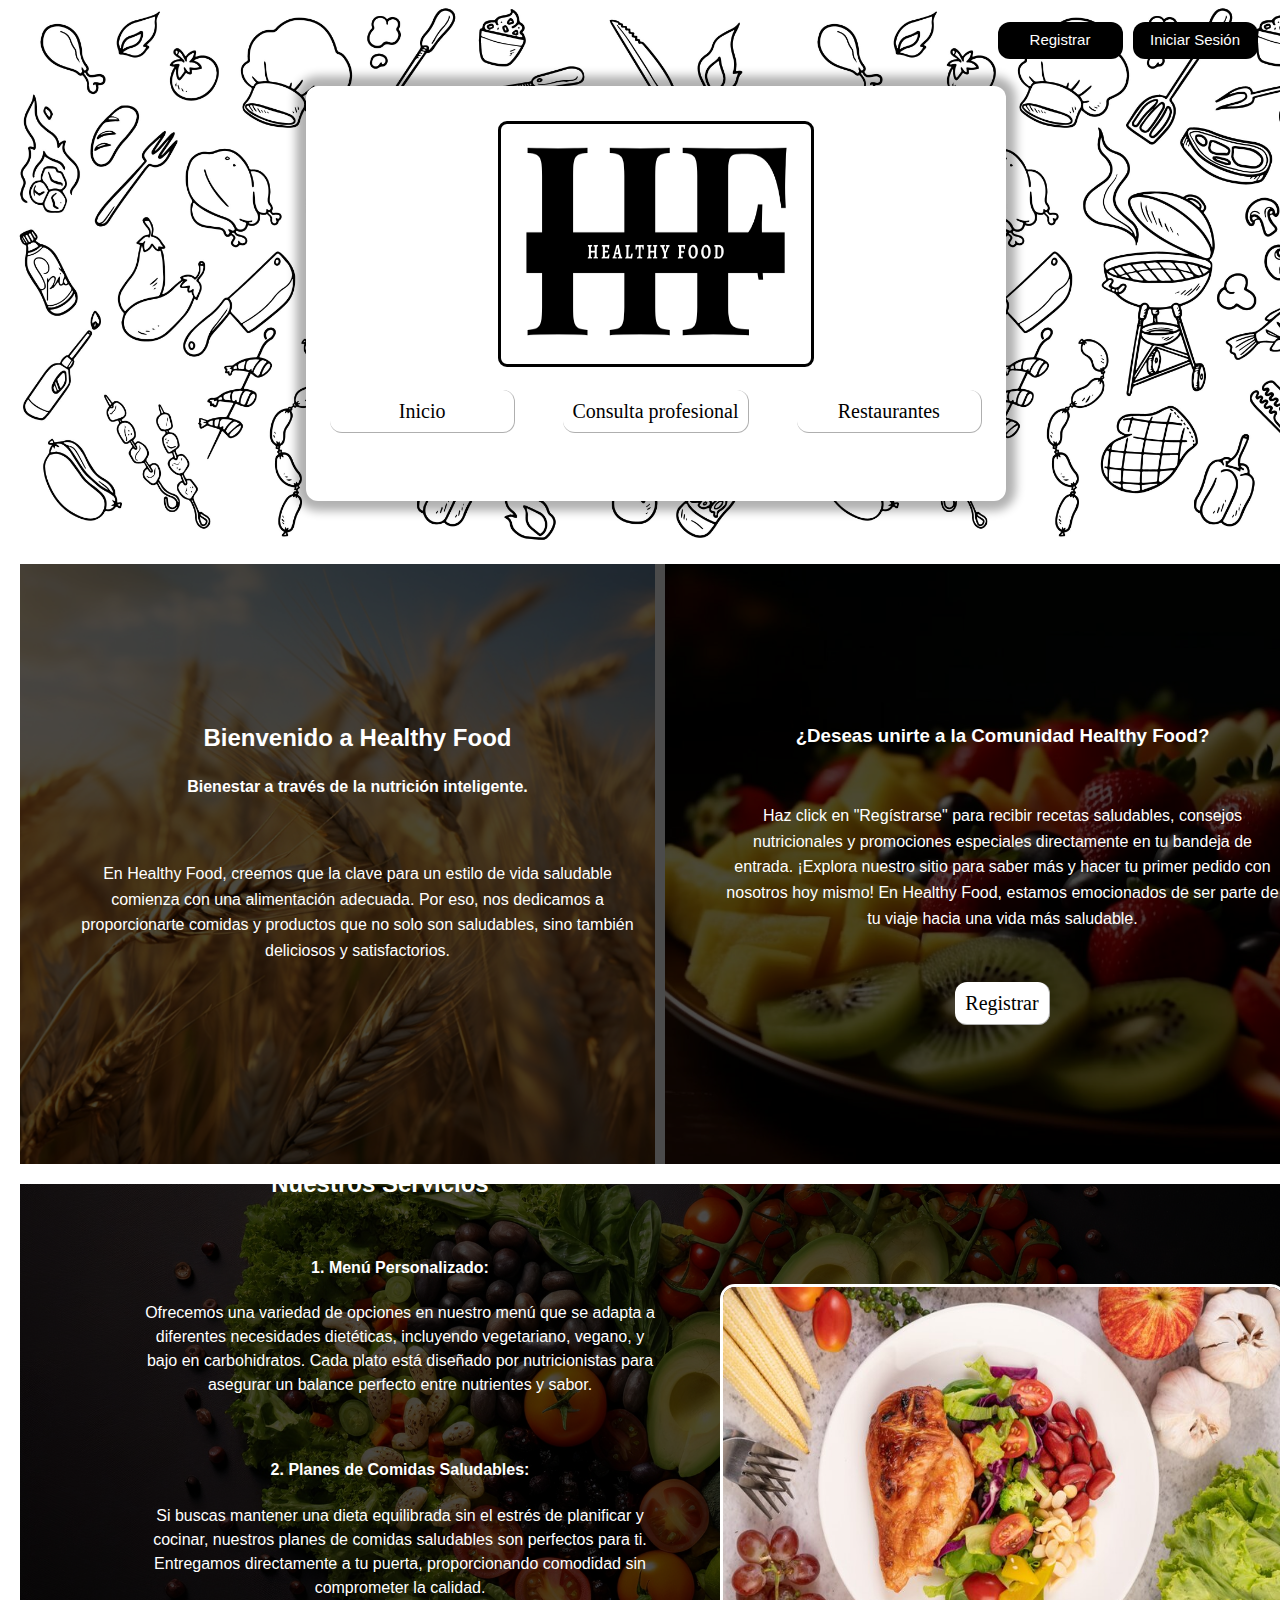
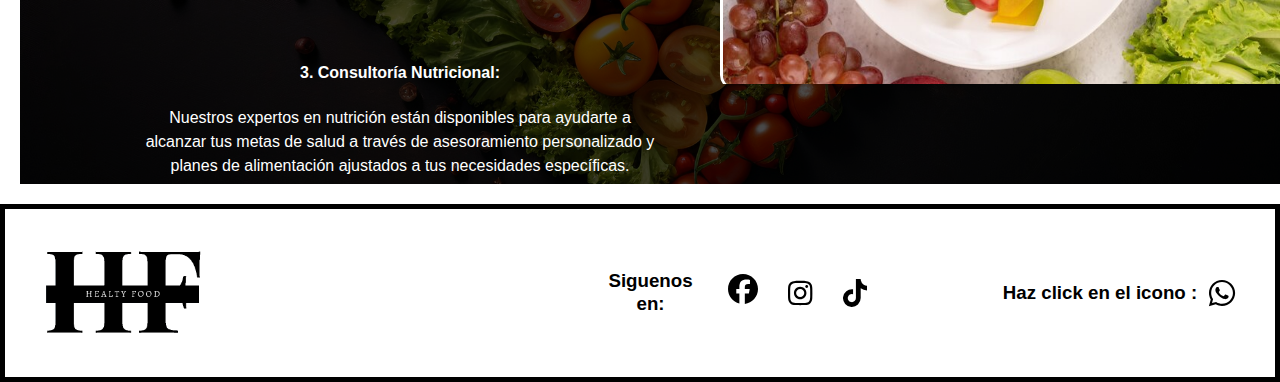
==== index.html @ 2f9ec590 "login terminado 2.0" ====
<!DOCTYPE html>
<html lang="en">
  <head>
    <meta charset="UTF-8" />
    <meta name="viewport" content="width=device-width, initial-scale=1.0" />
    <title>Healthy food</title>
    <link rel="icon" href="imagenes/logo.png" type="image/png" />
    <link rel="stylesheet" href="style.css" />
  </head>
  <body>
    <header>
      <div class="register">
        <a id="abrir-registro">Registrar</a>
        <a id="abrir-login">Iniciar Sesión</a>
      </div>

      <nav>
        <div class="logo">
          <img
            src="imagenes/HF 40000.png"
            alt=""
            id="logo"
            style="
              margin-top: 5px;
              margin-bottom: 15px;
              padding: 20px;
              border: 3px solid black;
              border-radius: 9px;
            "
          />
        </div>
        <div class="navegador">
          <ul>
            <li><a href="#search">Inicio</a></li>
            <li><a> Consulta profesional </a></li>
            <li>
              <a onclick="window.location.href='/restaurantes.html';">
                Restaurantes
              </a>
            </li>
          </ul>
        </div>
      </nav>
    </header>
    <main>
      <div class="container_info">
        <div class="contendor_cuerpo que_somos">
          <div class="opacidad">
            <div id="quienes_somos">
              <h2>Bienvenido a Healthy Food</h2>
              <h4>Bienestar a través de la nutrición inteligente.</h4>
              <p>
                En Healthy Food, creemos que la clave para un estilo de vida
                saludable comienza con una alimentación adecuada. Por eso, nos
                dedicamos a proporcionarte comidas y productos que no solo son
                saludables, sino también deliciosos y satisfactorios.
              </p>
            </div>
          </div>
        </div>
        <div class="contendor_cuerpo como_funciona">
          <div class="opacidad">
            <div id="como_funciona">
              <h3>¿Deseas unirte a la Comunidad Healthy Food?</h3>
              <p>
                Haz click en "Regístrarse" para recibir recetas saludables,
                consejos nutricionales y promociones especiales directamente en
                tu bandeja de entrada. ¡Explora nuestro sitio para saber más y
                hacer tu primer pedido con nosotros hoy mismo! En Healthy Food,
                estamos emocionados de ser parte de tu viaje hacia una vida más
                saludable.
              </p>
              <a id="abrir-registro-2">Registrar</a>
            </div>
          </div>
        </div>
      </div>
      <div class="container_info">
        <div class="contendor_cuerpo servicios">
          <div class="opacidad">
            <div id="servicios">
              <h2>Nuestros Servicios</h2>
              <ol>
                <li>
                  <h4>1. Menú Personalizado:</h4>
                  Ofrecemos una variedad de opciones en nuestro menú que se
                  adapta a diferentes necesidades dietéticas, incluyendo
                  vegetariano, vegano, y bajo en carbohidratos. Cada plato está
                  diseñado por nutricionistas para asegurar un balance perfecto
                  entre nutrientes y sabor.
                </li>
                <li>
                  <h4>2. Planes de Comidas Saludables:</h4>
                  Si buscas mantener una dieta equilibrada sin el estrés de
                  planificar y cocinar, nuestros planes de comidas saludables
                  son perfectos para ti. Entregamos directamente a tu puerta,
                  proporcionando comodidad sin comprometer la calidad.
                </li>
                <li>
                  <h4>3. Consultoría Nutricional:</h4>
                  Nuestros expertos en nutrición están disponibles para ayudarte
                  a alcanzar tus metas de salud a través de asesoramiento
                  personalizado y planes de alimentación ajustados a tus
                  necesidades específicas.
                </li>
              </ol>
            </div>
            <div class="carrusel">
              <img
                src="imagenes/chicken-steak-topped-with-white-sesame-peas-tomatoes-broccoli-pumpkin-white-plate_1150-24770.jpg"
                alt="Imagen 1"
              />
              <img
                src="imagenes/close-up-hand-with-meal-plan_23-2148484654.jpg"
                alt="Imagen 2"
              />
              <img src="imagenes/nutricionista.jpg" alt="Imagen 3" />
            </div>
          </div>
        </div>
      </div>
    </main>
    <dialog id="modal-registrar">
      <h2>Registrar</h2>
      <p>ingrasa los siguientes datos para crear tu cuenta</p>
      <form action="" method="dialog">
        <label for="nombre">Nombre</label>
        <input type="text" name="nombre" id="nombre" required />
        <label for="apellido">Apellido</label>
        <input type="text" name="apellido" id="apellido" required />
        <label for="correo">Correo</label>
        <input type="email" name="correo" id="correo" required />
        <label for="usuario">Usuario</label>
        <input type="text" name="usuario" id="usuario_R" required />
        <label for="contraseña">Contraseña</label>
        <input type="password" name="contraseña" id="contraseña_R" required />
        <center>
          <button id="cerrar-registro" type="submit">Crear cuenta</button>
        </center>
      </form>
    </dialog>
    <dialog id="modal-login">
      <h2>Login</h2>
      <p>Bienvenido a Healthy food</p>
      <form action="" method="dialog">
        <label for="usuario">Usuario</label>
        <input type="text" name="usuario" id="usuario_L" />
        <label for="contraseña">Contraseña</label>
        <input type="password" name="contraseña" id="contraseña_L" />
        <center>
          <button id="cerrar-login" type="submit">Iniciar sesion</button>
        </center>
      </form>
    </dialog>

    <footer>
      <div class="footer">
        <div class="logo">
          <img src="imagenes/logo.png" />
        </div>

        <div class="contacto">
          <div class="iconos">
            <h3>Siguenos en:</h3>
            <a href="http://127.0.0.1:5500/restaurantes.html"
              ><svg xmlns="http://www.w3.org/2000/svg" viewBox="0 0 512 512">
                <path
                  d="M512 256C512 114.6 397.4 0 256 0S0 114.6 0 256C0 376 82.7 476.8 194.2 504.5V334.2H141.4V256h52.8V222.3c0-87.1 39.4-127.5 125-127.5c16.2 0 44.2 3.2 55.7 6.4V172c-6-.6-16.5-1-29.6-1c-42 0-58.2 15.9-58.2 57.2V256h83.6l-14.4 78.2H287V510.1C413.8 494.8 512 386.9 512 256h0z"
                />
              </svg>
            </a>

            <svg xmlns="http://www.w3.org/2000/svg" viewBox="0 0 448 512">
              <path
                d="M224.1 141c-63.6 0-114.9 51.3-114.9 114.9s51.3 114.9 114.9 114.9S339 319.5 339 255.9 287.7 141 224.1 141zm0 189.6c-41.1 0-74.7-33.5-74.7-74.7s33.5-74.7 74.7-74.7 74.7 33.5 74.7 74.7-33.6 74.7-74.7 74.7zm146.4-194.3c0 14.9-12 26.8-26.8 26.8-14.9 0-26.8-12-26.8-26.8s12-26.8 26.8-26.8 26.8 12 26.8 26.8zm76.1 27.2c-1.7-35.9-9.9-67.7-36.2-93.9-26.2-26.2-58-34.4-93.9-36.2-37-2.1-147.9-2.1-184.9 0-35.8 1.7-67.6 9.9-93.9 36.1s-34.4 58-36.2 93.9c-2.1 37-2.1 147.9 0 184.9 1.7 35.9 9.9 67.7 36.2 93.9s58 34.4 93.9 36.2c37 2.1 147.9 2.1 184.9 0 35.9-1.7 67.7-9.9 93.9-36.2 26.2-26.2 34.4-58 36.2-93.9 2.1-37 2.1-147.8 0-184.8zM398.8 388c-7.8 19.6-22.9 34.7-42.6 42.6-29.5 11.7-99.5 9-132.1 9s-102.7 2.6-132.1-9c-19.6-7.8-34.7-22.9-42.6-42.6-11.7-29.5-9-99.5-9-132.1s-2.6-102.7 9-132.1c7.8-19.6 22.9-34.7 42.6-42.6 29.5-11.7 99.5-9 132.1-9s102.7-2.6 132.1 9c19.6 7.8 34.7 22.9 42.6 42.6 11.7 29.5 9 99.5 9 132.1s2.7 102.7-9 132.1z"
              />
            </svg>
            <svg
              xmlns="http://www.w3.org/2000/svg"
              viewBox="0 0 448 512"
              href=""
            >
              <path
                d="M448 209.9a210.1 210.1 0 0 1 -122.8-39.3V349.4A162.6 162.6 0 1 1 185 188.3V278.2a74.6 74.6 0 1 0 52.2 71.2V0l88 0a121.2 121.2 0 0 0 1.9 22.2h0A122.2 122.2 0 0 0 381 102.4a121.4 121.4 0 0 0 67 20.1z"
              />
            </svg>
          </div>

          <div class="whatsapp">
            <h3>Haz click en el icono :</h3>
            <svg xmlns="http://www.w3.org/2000/svg" viewBox="0 0 448 512">
              <path
                d="M380.9 97.1C339 55.1 283.2 32 223.9 32c-122.4 0-222 99.6-222 222 0 39.1 10.2 77.3 29.6 111L0 480l117.7-30.9c32.4 17.7 68.9 27 106.1 27h.1c122.3 0 224.1-99.6 224.1-222 0-59.3-25.2-115-67.1-157zm-157 341.6c-33.2 0-65.7-8.9-94-25.7l-6.7-4-69.8 18.3L72 359.2l-4.4-7c-18.5-29.4-28.2-63.3-28.2-98.2 0-101.7 82.8-184.5 184.6-184.5 49.3 0 95.6 19.2 130.4 54.1 34.8 34.9 56.2 81.2 56.1 130.5 0 101.8-84.9 184.6-186.6 184.6zm101.2-138.2c-5.5-2.8-32.8-16.2-37.9-18-5.1-1.9-8.8-2.8-12.5 2.8-3.7 5.6-14.3 18-17.6 21.8-3.2 3.7-6.5 4.2-12 1.4-32.6-16.3-54-29.1-75.5-66-5.7-9.8 5.7-9.1 16.3-30.3 1.8-3.7 .9-6.9-.5-9.7-1.4-2.8-12.5-30.1-17.1-41.2-4.5-10.8-9.1-9.3-12.5-9.5-3.2-.2-6.9-.2-10.6-.2-3.7 0-9.7 1.4-14.8 6.9-5.1 5.6-19.4 19-19.4 46.3 0 27.3 19.9 53.7 22.6 57.4 2.8 3.7 39.1 59.7 94.8 83.8 35.2 15.2 49 16.5 66.6 13.9 10.7-1.6 32.8-13.4 37.4-26.4 4.6-13 4.6-24.1 3.2-26.4-1.3-2.5-5-3.9-10.5-6.6z"
              />
            </svg>
          </div>
        </div>
      </div>
    </footer>
    <script src="/JS/index.js"></script>
  </body>
</html>
---- style.css ----
/* General styles */
body {
  font-family: Arial, sans-serif;
  line-height: 1.6;
  color: #000000;
  width: 100%;
  height: 100%;

  margin: 0;
  padding: 0;
}

h1,
h2,
h3 {
  line-height: 1.2;
}

h2,
h3 {
  margin: 1rem 0;
}

.register {
  display: flex;
  position: absolute;
  top: 20px;
  right: 20px;
  padding: 2px;
  gap: 10px;
  width: 260px;
  font-size: 20px;
}

.register a {
  flex: 1;
  text-align: center;
  padding: 10px; /* Ajusta el relleno según sea necesario */
  text-decoration: none; /* Elimina el subrayado predeterminado de los enlaces */
  color: #ffffff;
  border: 1px solid #00000050;
  border-top: 0px;
  border-left: 0px;
  padding: 6px;
  text-decoration: none;
  border-radius: 12px;
  font-family: "Alegreya", sans-serif; /* Corrección de la declaración de fuente */
  font-size: 15px;
  cursor: pointer;
  background-color: #000000;
  gap: 6px;
}
.register a:hover {
  text-decoration: none;
  border-radius: 12px;
  border: 1px solid #00000050;
  background-color: #ffffff;
  padding: 6px;
  box-shadow: 0px 0px 10px 0px rgba(6, 27, 20, 0.822);
  color: #000000;
}

nav a {
  color: #000000;
  border: 1px solid #00000050;
  border-top: 0px;
  border-left: 0px;
  text-decoration: none;
  padding: 5px;
  border-radius: 12px;
  margin: 8px;
  font-family: Alegreya sans-serif;
  font-size: 20px;
  cursor: pointer;
}

nav a:hover {
  text-decoration: none;
  border-radius: 12px;
  border: 1px solid #00000050;
  background-color: #ffffff;
  padding: 6px;
  box-shadow: 0px 0px 10px 0px rgba(6, 27, 20, 0.822);
  color: #000000;
}

ul {
  list-style: none;
  padding: 0;
  margin: 0;
}

/* Header styles */
header {
  display: flex;
  justify-content: center;
  padding: 1rem;
  background-image: url(imagenes/handrawn-barbecue-elements.jpg);
  gap: 0px;
  background-size: contain;
  width: 100%;
}
#logo {
  width: 270px;
  height: 200px;
  display: block;
  margin: auto;
}

nav ul {
  display: flex;
  justify-content: center;
  align-items: center;
  margin-bottom: 60px;
}

nav ul li {
  margin: 0 1rem;
}
.navegador ul {
  display: flex;
  justify-content: space-around; /* Alinea los elementos horizontalmente */
}

.navegador ul li {
  flex: 1; /* Distribuye el espacio disponible de manera uniforme entre los elementos */
  text-align: center; /* Centra el texto dentro de cada elemento li */
}

.navegador ul li a {
  display: block; /* Convierte el enlace en un elemento de bloque */
  padding: 5px; /* Agrega relleno para espaciar los enlaces */
  text-decoration: none; /* Elimina el subrayado predeterminado de los enlaces */
}
.navegador ul li a :hover {
  text-decoration: none;
  border-radius: 12px;
  border: 1px solid #00000050;
  background-color: #ffffff;
  padding: 5px;
  box-shadow: 0px 0px 10px 0px rgba(6, 27, 20, 0.822);
  color: #000000;
}
nav {
  margin-top: 70px;
  margin-left: 100px;
  margin-right: 100px;
  padding-top: 30px;
  width: 700px;
  margin-bottom: 2rem;
  background-color: #ffffff;
  border-radius: 12px;
  box-shadow: 0px 0px 10px 10px rgba(0, 0, 0, 0.308);
}

/* Main section styles */
main {
  background-image: url(imagenes/beige-paintbrush-stroke-textured-background.jpg);
  background-size: cover;
  padding-top: 15px;
}
.container_info {
  display: flex;
  width: 100%;
  gap: 10px;
  padding-left: 20px;
  padding-right: 20px;
}

.contendor_cuerpo {
  height: 600px;
  width: 100%;
  margin-bottom: 20px;
}
.quienes_somos {
  background-image: url(imagenes/22461.jpg);
  background-size: cover;
  background-position: center;
  color: #ffffff;
}
.quienes_somos h3,
p {
  padding: 40px;
  color: rgb(255, 255, 255);
}
.que_somos {
  background-image: url(imagenes/wheat-field-waving-wind-field-background.jpg);
  background-size: cover;
  background-position: center;
  color: #ffffff;
}
.servicios {
  display: flex;
  justify-content: center; /* Centra horizontalmente */
  align-items: center; /* Centra verticalmente */
  background-image: url(imagenes/2150825044.jpg);
  background-size: cover;
  background-position: center;
  color: #ffffff;
}
.servicios li {
  padding-bottom: 20px; /* Relleno para cada ítem */
  padding-top: 20px;
  line-height: 1.5;
  list-style-type: none;
}

#servicios {
  width: 100%;
  padding: 60px;
  justify-content: center;
  align-items: center;
  text-align: center;
  align-content: center;
}

.opacidad {
  display: flex;
  background-color: #000000b4;
  text-align: center;
  align-content: center;
  align-items: center;
  justify-content: center;
  top: 0;
  height: 100%;
  width: 100%;
  padding-left: 20px;
  padding-right: 20px;
}
.carrusel {
  position: relative;
  width: 100%; /* Ajusta esto según el tamaño deseado */
  max-width: 600px; /* Ajusta esto según el tamaño deseado */
  height: 400px; /* Asegúrate de establecer una altura */
  margin: auto;
  overflow: hidden;
}

.carrusel img {
  position: absolute;
  top: 0;
  left: 0;
  width: 100%; /* Asegúrate de que cada imagen cubra todo el contenedor */
  height: 100%; /* Esto hará que la imagen cubra todo el alto del contenedor */
  opacity: 0;
  transition: opacity 1s ease-in-out;
  border-radius: 15px;
  border: 3px solid white;
}

.carrusel img:first-of-type {
  opacity: 1;
}
.como_funciona {
  background-image: url(imagenes/22461.jpg);
  background-size: cover;
  background-position: center;
  color: #ffffff;
}
#como_funciona a {
  color: #000000;
  border: 1px solid #00000050;
  background-color: #ffffff;
  border-top: 0px;
  border-left: 0px;
  text-decoration: none;
  padding: 10px;
  border-radius: 12px;
  margin: 8px;
  font-family: Alegreya sans-serif;
  font-size: 20px;
  cursor: pointer;
}
#como_funciona a:hover {
  text-decoration: none;
  border-radius: 12px;
  border: 1px solid #00000050;
  background-color: #ffffff;
  padding: 6px;
  box-shadow: 0px 0px 10px 0px rgba(6, 27, 20, 0.822);
  color: #000000;
}
/* Modal */
#modal::backdrop {
  background-color: rgb(0, 0, 0);
}
#modal-registrar {
  position: fixed;
  top: 50%;
  left: 50%;
  transform: translate(-50%, -50%);
  background-color: rgba(0, 0, 0, 0.705);
  overflow-y: hidden;
  border-radius: 20px;
}
#modal-registrar h2 {
  text-align: center;
  color: #ffffff;
  font-size: 50px;
  margin-bottom: 0px;
  padding-bottom: 0px;
}
#modal-registrar > form {
  background-color: #00000000;
  padding-left: 10px;
  padding-right: 10px;
  padding-bottom: 5px;
  border-radius: 8px;
  display: flex;
  flex-direction: column;
  gap: 10px;
  margin: 10px;
  color: white;
}
#modal-registrar input {
  width: 100%;
  height: 30px;
}
#modal-registrar button {
  color: #ffffff;
  border: 1px solid #00000050;
  border-top: 0px;
  border-left: 0px;
  padding: 3px;
  text-decoration: none;
  border-radius: 12px;
  font-family: "Alegreya", sans-serif;
  font-size: 20px;
  cursor: pointer;
  background-color: #000000;
  gap: 6px;
}
#modal-registrar button:hover {
  text-decoration: none;
  border-radius: 12px;
  border: 1px solid #00000050;
  background-color: #ffffff;
  padding: 4px;
  box-shadow: 0px 0px 10px 0px rgba(6, 27, 20, 0.822);
  color: #000000;
}
#modal-login {
  position: fixed;
  width: 600px;
  top: 50%;
  left: 50%;
  transform: translate(-50%, -50%);
  background-color: rgba(0, 0, 0, 0.705);
  overflow-y: hidden;
  border-radius: 20px;
}
#modal-login h2 {
  text-align: center;
  color: #ffffff;
  font-size: 50px;
}
#modal-login p {
  text-align: center;
  color: #ffffff;
  font-size: 30px;
}
#modal-login > form {
  background-color: #000000a8;
  padding: 40px;
  border-radius: 8px;
  display: flex;
  flex-direction: column;
  gap: 20px;
  margin: 10px;
  color: white;
  align-items: center;
  justify-items: center;
}
#modal-login input {
  width: 200px;
  height: 30px;
}
#modal-login button {
  color: #ffffff;
  border: 1px solid #00000050;
  border-top: 0px;
  border-left: 0px;
  padding: 3px;
  text-decoration: none;
  border-radius: 12px;
  font-family: "Alegreya", sans-serif;
  font-size: 20px;
  cursor: pointer;
  background-color: #000000;
  gap: 6px;
}
#modal-login button:hover {
  text-decoration: none;
  border-radius: 12px;
  border: 1px solid #00000050;
  background-color: #ffffff;
  padding: 4px;
  box-shadow: 0px 0px 10px 0px rgba(6, 27, 20, 0.822);
  color: #000000;
}
/* Footer styles */
footer {
  border: 5px solid rgb(0, 0, 0);
}
.footer {
  display: flex;
  align-content: center;
  justify-content: center;
  gap: 400px;
  background-image: url(imagenes/beige-paintbrush-stroke-textured-background.jpg);
  background-repeat: no-repeat;
  background-position: center;
  background-size: cover;
}
.footer img {
  width: 160px;
  height: 160px;
}
.contacto {
  display: flex;
  align-items: center;
  justify-content: center;
}
.iconos {
  display: flex;
  width: 400px;
  height: 160px;
  text-align: center;
  color: #000000;
  align-items: center;
  justify-content: end;
  gap: 30px;
}
.iconos p {
  color: #000;
}
.iconos svg {
  width: 30px;
  height: 30px;
}
.whatsapp {
  display: flex;
  width: 100%;
  height: 160px;
  text-align: center;
  color: #000000;
  align-items: center;
  justify-content: end;
  gap: 10px;
}
.whatsapp svg {
  width: 30px;
  height: 30px;
}
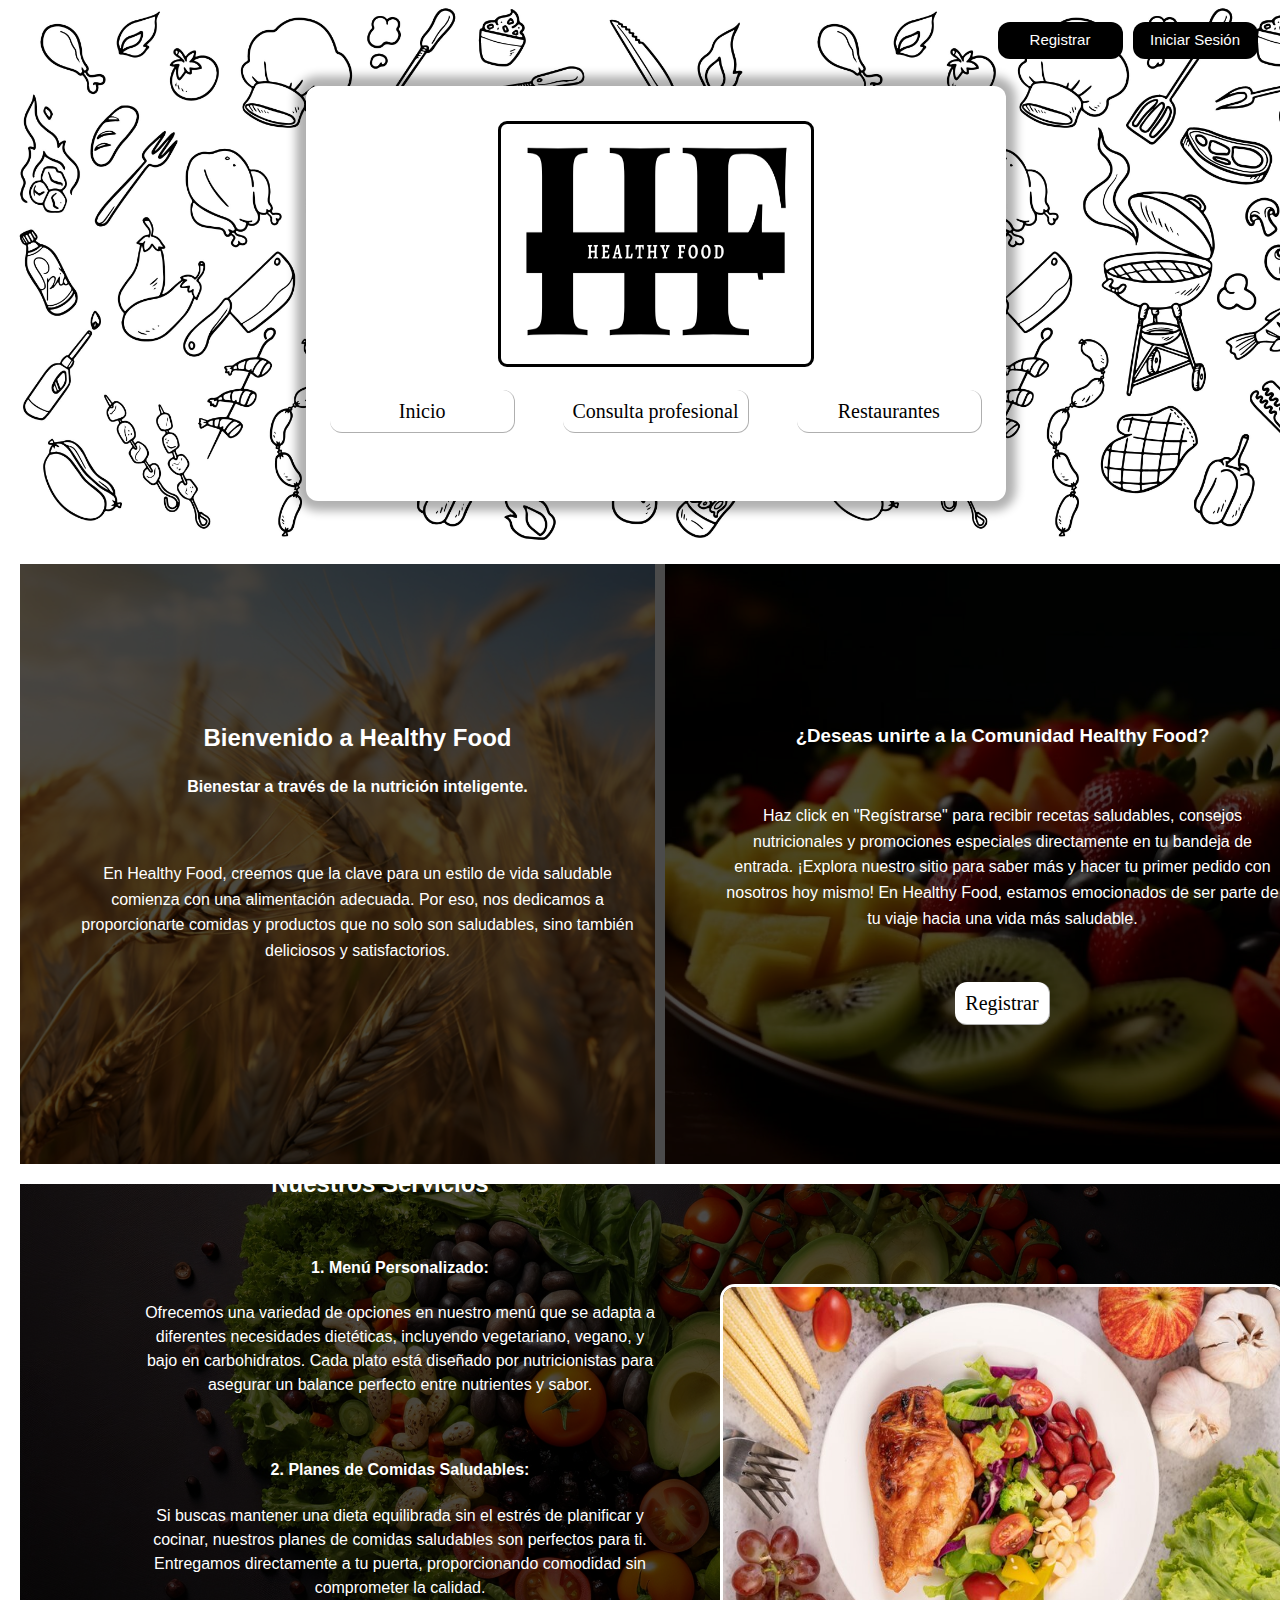
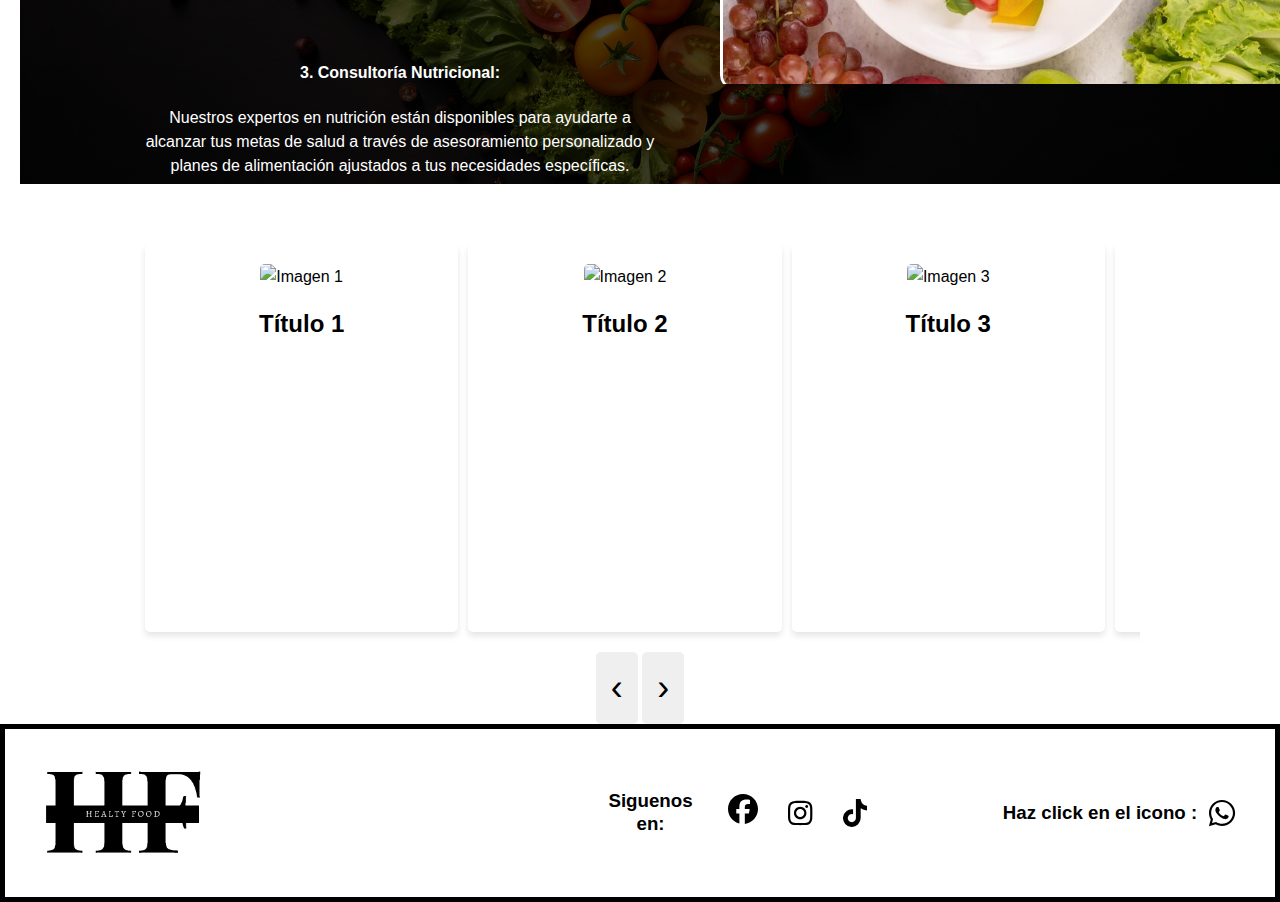
==== commit 1f061b2e: "login terminado 3.0" ====
--- a/index.html
+++ b/index.html
@@ -117,6 +117,62 @@
               <img src="imagenes/nutricionista.jpg" alt="Imagen 3" />
             </div>
           </div>
+        </div>
+      </div>
+      <div class="slider-container">
+        <div class="slider">
+          <div class="slide">
+            <div class="card">
+              <img src="imagen1.jpg" alt="Imagen 1" class="card-image" />
+              <h2 class="card-title">Título 1</h2>
+              <p class="card-description">Descripción 1</p>
+              <p class="card-price">$10.00</p>
+            </div>
+          </div>
+          <div class="slide">
+            <div class="card">
+              <img src="imagen2.jpg" alt="Imagen 2" class="card-image" />
+              <h2 class="card-title">Título 2</h2>
+              <p class="card-description">Descripción 2</p>
+              <p class="card-price">$15.00</p>
+            </div>
+          </div>
+          <div class="slide">
+            <div class="card">
+              <img src="imagen3.jpg" alt="Imagen 3" class="card-image" />
+              <h2 class="card-title">Título 3</h2>
+              <p class="card-description">Descripción 3</p>
+              <p class="card-price">$20.00</p>
+            </div>
+          </div>
+          <div class="slide">
+            <div class="card">
+              <img src="imagen4.jpg" alt="Imagen 4" class="card-image" />
+              <h2 class="card-title">Título 4</h2>
+              <p class="card-description">Descripción 4</p>
+              <p class="card-price">$25.00</p>
+            </div>
+          </div>
+          <div class="slide">
+            <div class="card">
+              <img src="imagen5.jpg" alt="Imagen 5" class="card-image" />
+              <h2 class="card-title">Título 5</h2>
+              <p class="card-description">Descripción 5</p>
+              <p class="card-price">$30.00</p>
+            </div>
+          </div>
+          <div class="slide">
+            <div class="card">
+              <img src="imagen6.jpg" alt="Imagen 6" class="card-image" />
+              <h2 class="card-title">Título 6</h2>
+              <p class="card-description">Descripción 6</p>
+              <p class="card-price">$35.00</p>
+            </div>
+          </div>
+        </div>
+        <div class="slider-controls">
+          <button type="button" class="prev">‹</button>
+          <button type="button" class="next">›</button>
         </div>
       </div>
     </main>
--- a/style.css
+++ b/style.css
@@ -280,6 +280,77 @@
   box-shadow: 0px 0px 10px 0px rgba(6, 27, 20, 0.822);
   color: #000000;
 }
+.slider-container {
+  position: relative;
+  max-width: 1000px; /* Ancho máximo del contenedor */
+  margin: 40px auto 0; /* Margen superior de 40px y margen izquierdo y derecho automáticos, sin margen inferior */
+  overflow: hidden;
+}
+
+.slider {
+  display: flex;
+  transition: transform 0.5s ease-in-out;
+}
+
+.slide {
+  flex: 0 0 auto;
+  width: calc(33.33% - 20px); /* Ajustamos el tamaño de las tarjetas */
+  margin: 0 5px;
+}
+
+.card {
+  background-color: white;
+  border-radius: 5px;
+  box-shadow: 0 4px 6px rgba(0, 0, 0, 0.1);
+  padding: 20px;
+  text-align: center;
+}
+
+.card-image {
+  width: 100%;
+  height: 200px;
+  object-fit: cover;
+  border-radius: 5px 5px 0 0;
+}
+
+.card-title {
+  margin-top: 20px;
+  font-size: 24px;
+}
+
+.card-description {
+  margin-top: 10px;
+  font-size: 16px;
+}
+
+.card-price {
+  margin-top: 20px;
+  font-size: 20px;
+  font-weight: bold;
+}
+
+.slider-controls {
+  margin-top: 20px; /* Espacio entre los botones y las tarjetas */
+  text-align: center; /* Centramos los botones horizontalmente */
+}
+
+.prev,
+.next {
+  cursor: pointer;
+  font-size: 36px;
+  padding: 15px;
+
+  color: rgb(0, 0, 0);
+  border: none;
+  border-radius: 5px;
+}
+
+.prev:hover,
+.next:hover {
+  background-color: #000000;
+  color: #ffffff;
+}
+
 /* Modal */
 #modal::backdrop {
   background-color: rgb(0, 0, 0);
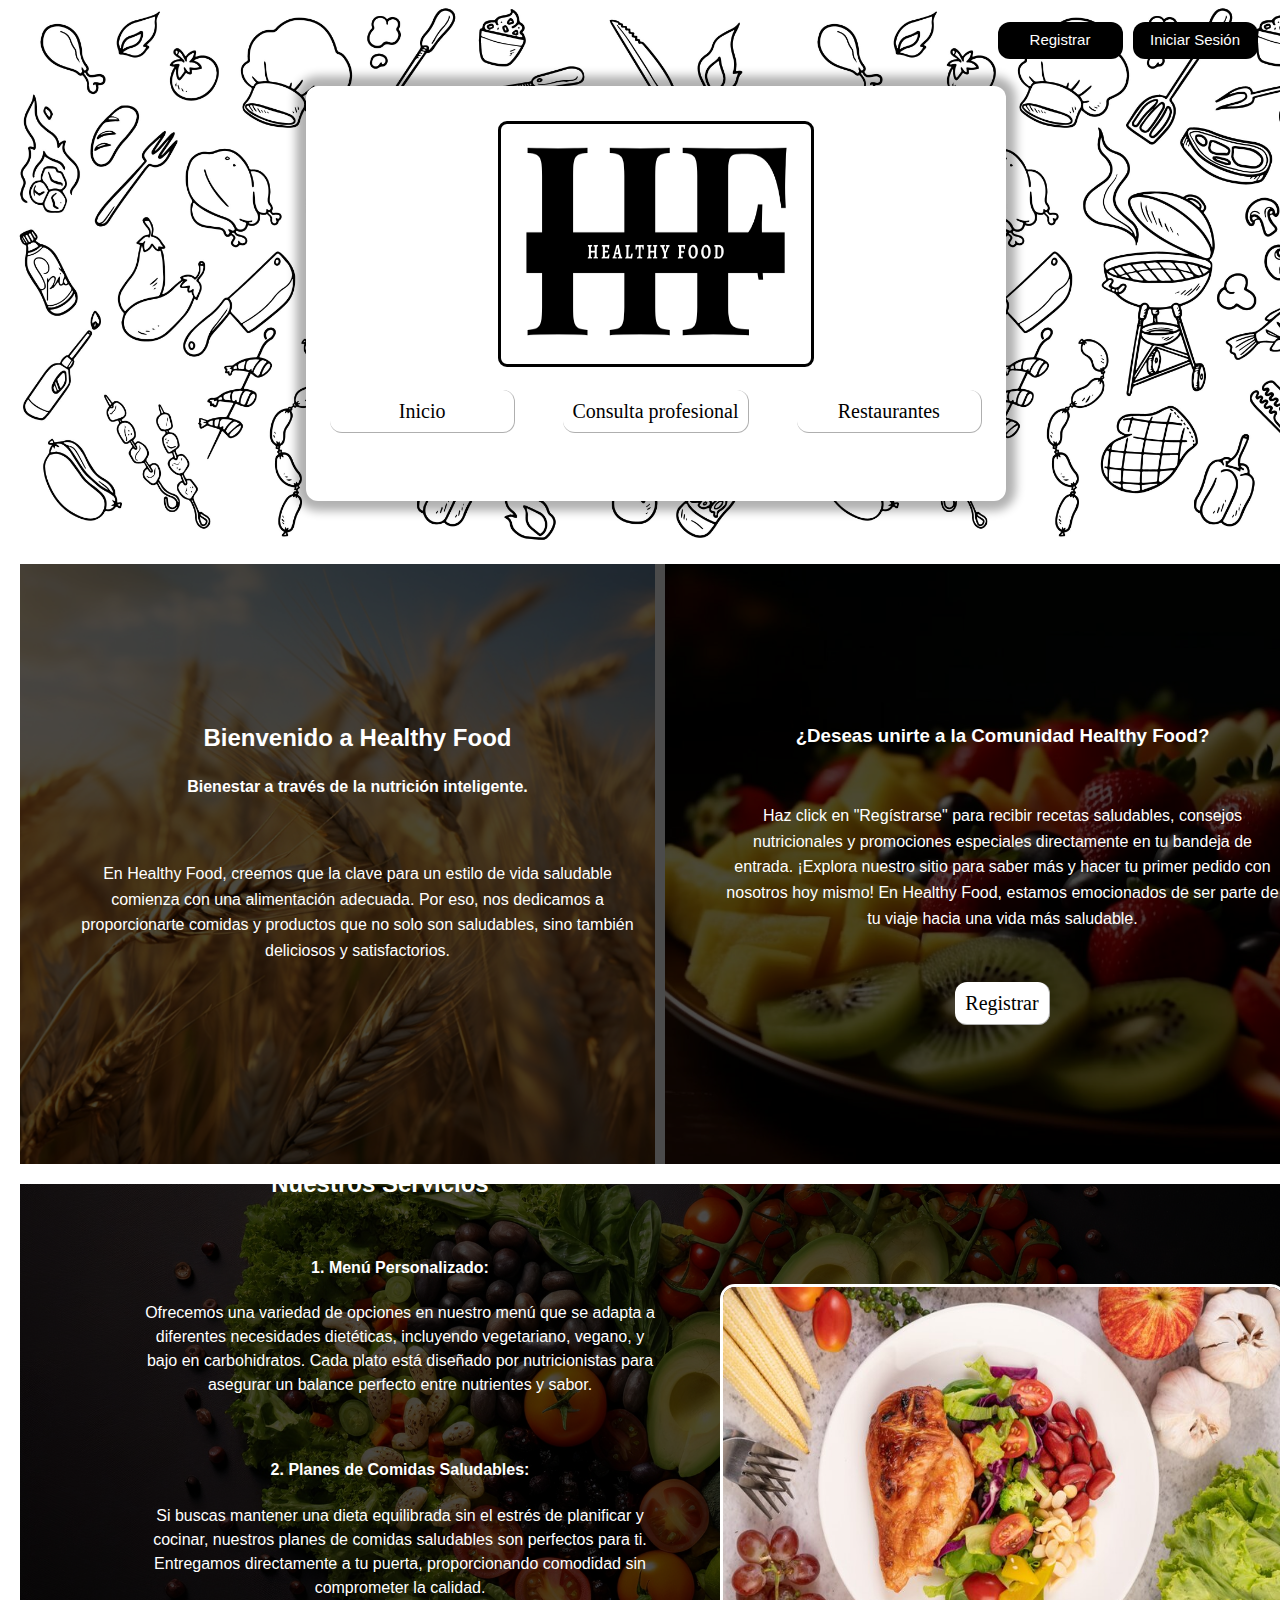
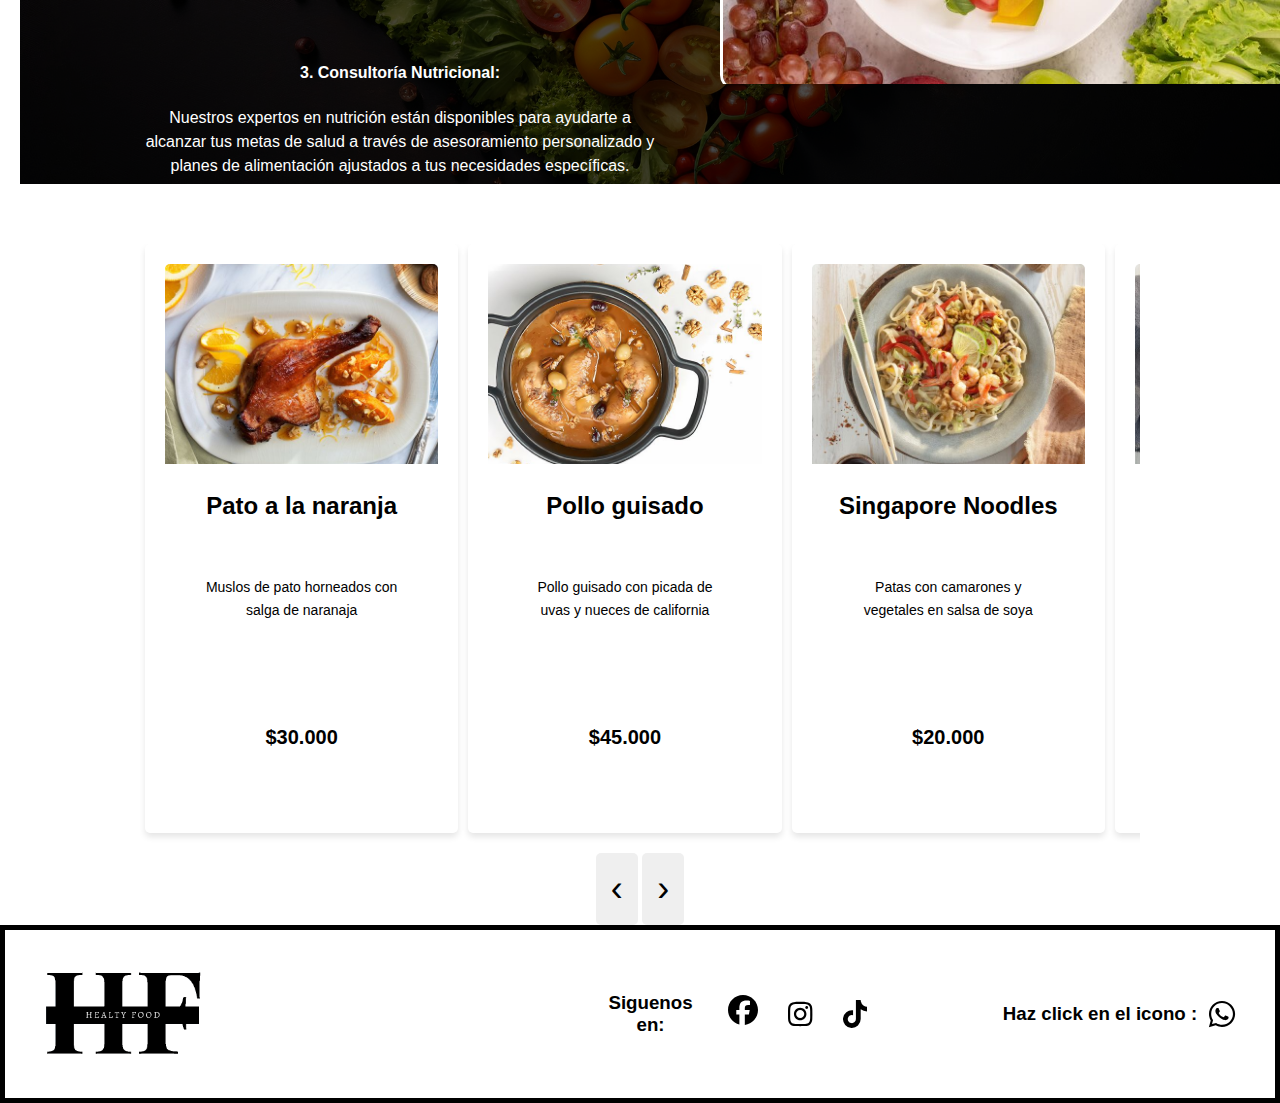
==== commit b5666328: "login terminado 4.0" ====
--- a/index.html
+++ b/index.html
@@ -123,50 +123,58 @@
         <div class="slider">
           <div class="slide">
             <div class="card">
-              <img src="imagen1.jpg" alt="Imagen 1" class="card-image" />
-              <h2 class="card-title">Título 1</h2>
-              <p class="card-description">Descripción 1</p>
-              <p class="card-price">$10.00</p>
-            </div>
-          </div>
-          <div class="slide">
-            <div class="card">
-              <img src="imagen2.jpg" alt="Imagen 2" class="card-image" />
-              <h2 class="card-title">Título 2</h2>
-              <p class="card-description">Descripción 2</p>
-              <p class="card-price">$15.00</p>
-            </div>
-          </div>
-          <div class="slide">
-            <div class="card">
-              <img src="imagen3.jpg" alt="Imagen 3" class="card-image" />
-              <h2 class="card-title">Título 3</h2>
-              <p class="card-description">Descripción 3</p>
-              <p class="card-price">$20.00</p>
-            </div>
-          </div>
-          <div class="slide">
-            <div class="card">
-              <img src="imagen4.jpg" alt="Imagen 4" class="card-image" />
-              <h2 class="card-title">Título 4</h2>
-              <p class="card-description">Descripción 4</p>
-              <p class="card-price">$25.00</p>
-            </div>
-          </div>
-          <div class="slide">
-            <div class="card">
-              <img src="imagen5.jpg" alt="Imagen 5" class="card-image" />
-              <h2 class="card-title">Título 5</h2>
-              <p class="card-description">Descripción 5</p>
-              <p class="card-price">$30.00</p>
-            </div>
-          </div>
-          <div class="slide">
-            <div class="card">
-              <img src="imagen6.jpg" alt="Imagen 6" class="card-image" />
-              <h2 class="card-title">Título 6</h2>
-              <p class="card-description">Descripción 6</p>
-              <p class="card-price">$35.00</p>
+              <img src="imgale/A.jpg" alt="Imagen 1" class="card-image" />
+              <h2 class="card-title">Pato a la naranja</h2>
+              <p class="card-description">
+                Muslos de pato horneados con salga de naranaja
+              </p>
+              <p class="card-price">$30.000</p>
+            </div>
+          </div>
+          <div class="slide">
+            <div class="card">
+              <img src="imgale/b.jpg" alt="Imagen 2" class="card-image" />
+              <h2 class="card-title">Pollo guisado</h2>
+              <p class="card-description">
+                Pollo guisado con picada de uvas y nueces de california
+              </p>
+              <p class="card-price">$45.000</p>
+            </div>
+          </div>
+          <div class="slide">
+            <div class="card">
+              <img src="imgale/c.jpg" alt="Imagen 3" class="card-image" />
+              <h2 class="card-title">Singapore Noodles</h2>
+              <p class="card-description">
+                Patas con camarones y vegetales en salsa de soya
+              </p>
+              <p class="card-price">$20.000</p>
+            </div>
+          </div>
+          <div class="slide">
+            <div class="card">
+              <img src="imgale/d.jpg" alt="Imagen 4" class="card-image" />
+              <h2 class="card-title">Tarta de atun</h2>
+              <p class="card-description">Tartas de atun con base de agucate</p>
+              <p class="card-price">$25.000</p>
+            </div>
+          </div>
+          <div class="slide">
+            <div class="card">
+              <img src="imgale/e.jpg" alt="Imagen 5" class="card-image" />
+              <h2 class="card-title">Rabiolis con calabaza</h2>
+              <p class="card-description">
+                Rabiolis con calabaza, nueces y acelgas
+              </p>
+              <p class="card-price">$30.000</p>
+            </div>
+          </div>
+          <div class="slide">
+            <div class="card">
+              <img src="imgale/f.jpg" alt="Imagen 6" class="card-image" />
+              <h2 class="card-title">Pizza de patata</h2>
+              <p class="card-description">Pizza de patatas con quso azul.</p>
+              <p class="card-price">$35.000</p>
             </div>
           </div>
         </div>
--- a/style.css
+++ b/style.css
@@ -304,6 +304,7 @@
   box-shadow: 0 4px 6px rgba(0, 0, 0, 0.1);
   padding: 20px;
   text-align: center;
+  justify-content: center;
 }
 
 .card-image {
@@ -316,17 +317,20 @@
 .card-title {
   margin-top: 20px;
   font-size: 24px;
+  text-align: center;
 }
 
 .card-description {
-  margin-top: 10px;
-  font-size: 16px;
+  font-size: 14px;
+  color: black;
+  text-align: center;
 }
 
 .card-price {
-  margin-top: 20px;
   font-size: 20px;
   font-weight: bold;
+  color: black;
+  text-align: center;
 }
 
 .slider-controls {
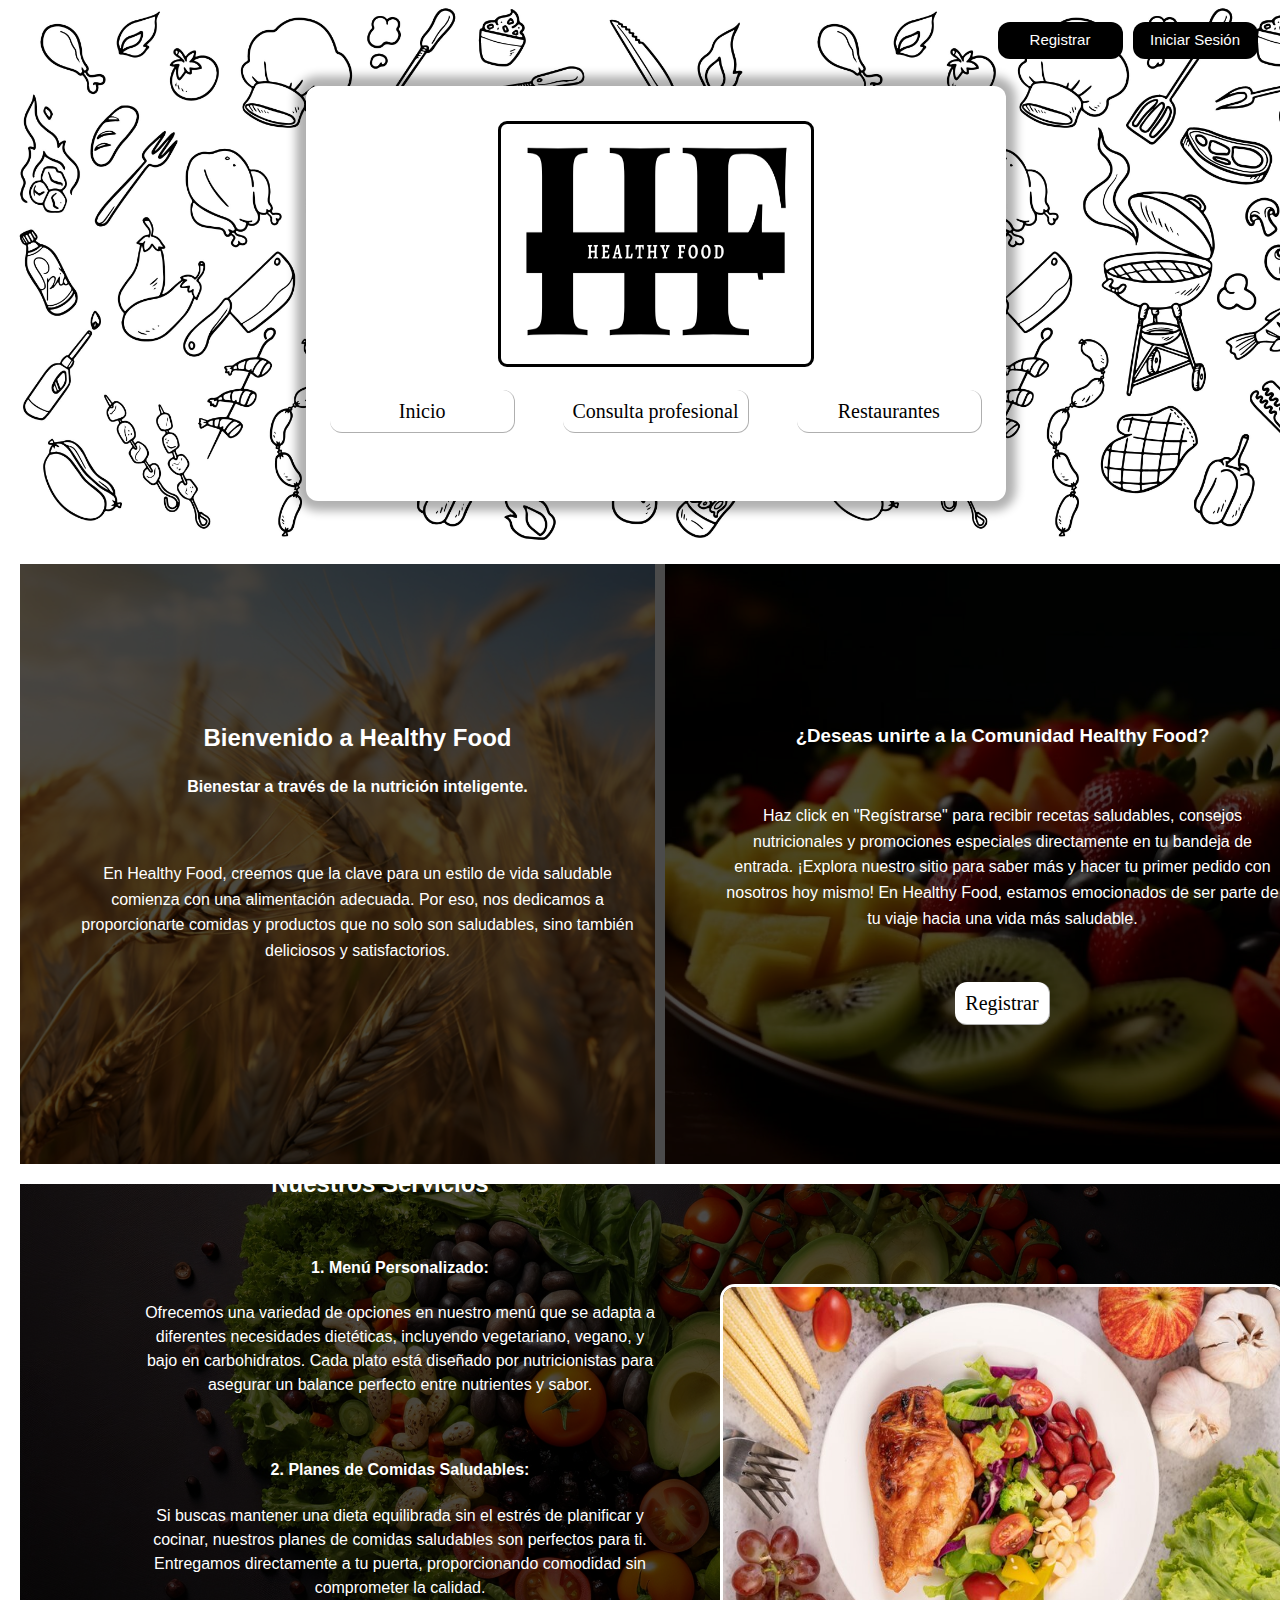
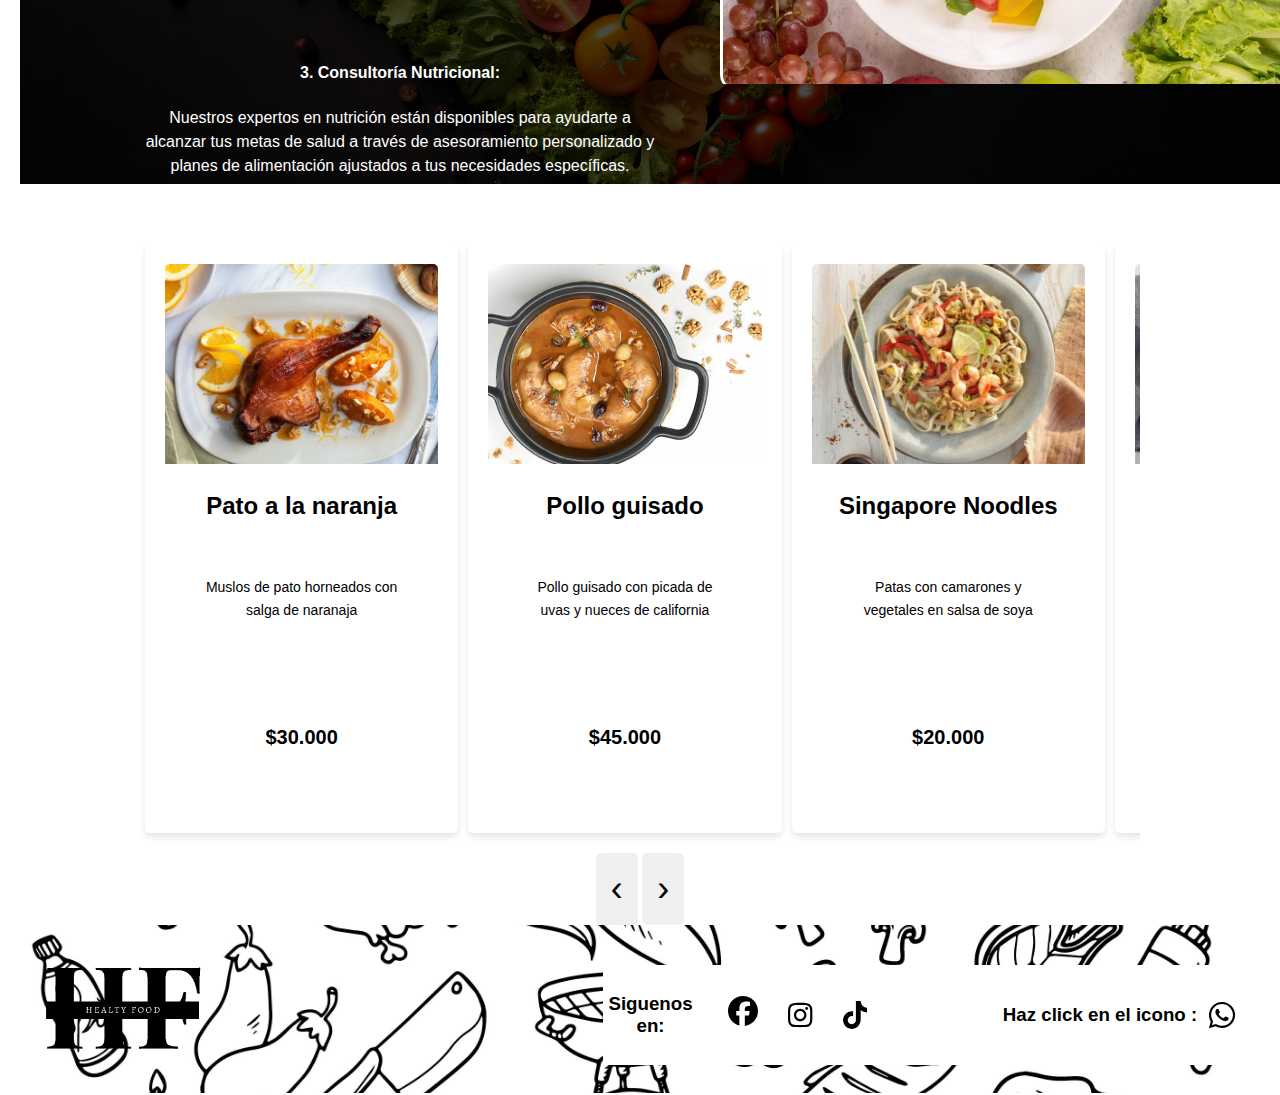
==== commit db6de6c1: "restaurantes" ====
--- a/index.html
+++ b/index.html
@@ -34,7 +34,7 @@
             <li><a href="#search">Inicio</a></li>
             <li><a> Consulta profesional </a></li>
             <li>
-              <a onclick="window.location.href='/restaurantes.html';">
+              <a onclick="window.location.href='restaurantes.html'">
                 Restaurantes
               </a>
             </li>
@@ -186,7 +186,7 @@
     </main>
     <dialog id="modal-registrar">
       <h2>Registrar</h2>
-      <p>ingrasa los siguientes datos para crear tu cuenta</p>
+      <p>ingresa los siguientes datos para crear tu cuenta</p>
       <form action="" method="dialog">
         <label for="nombre">Nombre</label>
         <input type="text" name="nombre" id="nombre" required />
@@ -261,6 +261,6 @@
         </div>
       </div>
     </footer>
-    <script src="/JS/index.js"></script>
+    <script src="JS/index.js"></script>
   </body>
 </html>
--- a/style.css
+++ b/style.css
@@ -474,27 +474,32 @@
   color: #000000;
 }
 /* Footer styles */
-footer {
-  border: 5px solid rgb(0, 0, 0);
-}
+
 .footer {
   display: flex;
   align-content: center;
   justify-content: center;
   gap: 400px;
-  background-image: url(imagenes/beige-paintbrush-stroke-textured-background.jpg);
-  background-repeat: no-repeat;
+  background-image: url(imagenes/handrawn-barbecue-elements.jpg);
+  background-size: cover;
+  background-repeat:repeat-x;
   background-position: center;
-  background-size: cover;
-}
+  background-origin: initial;
+  
+}
+
 .footer img {
   width: 160px;
   height: 160px;
 }
 .contacto {
-  display: flex;
-  align-items: center;
-  justify-content: center;
+
+  margin-top: 40px;
+  display: flex;
+  align-items: center;
+  justify-content: center;
+  background-color: white;
+  height: 100px;
 }
 .iconos {
   display: flex;
@@ -507,18 +512,19 @@
   gap: 30px;
 }
 .iconos p {
-  color: #000;
+  color: #000000;
 }
 .iconos svg {
   width: 30px;
   height: 30px;
+  
 }
 .whatsapp {
   display: flex;
   width: 100%;
   height: 160px;
   text-align: center;
-  color: #000000;
+  
   align-items: center;
   justify-content: end;
   gap: 10px;
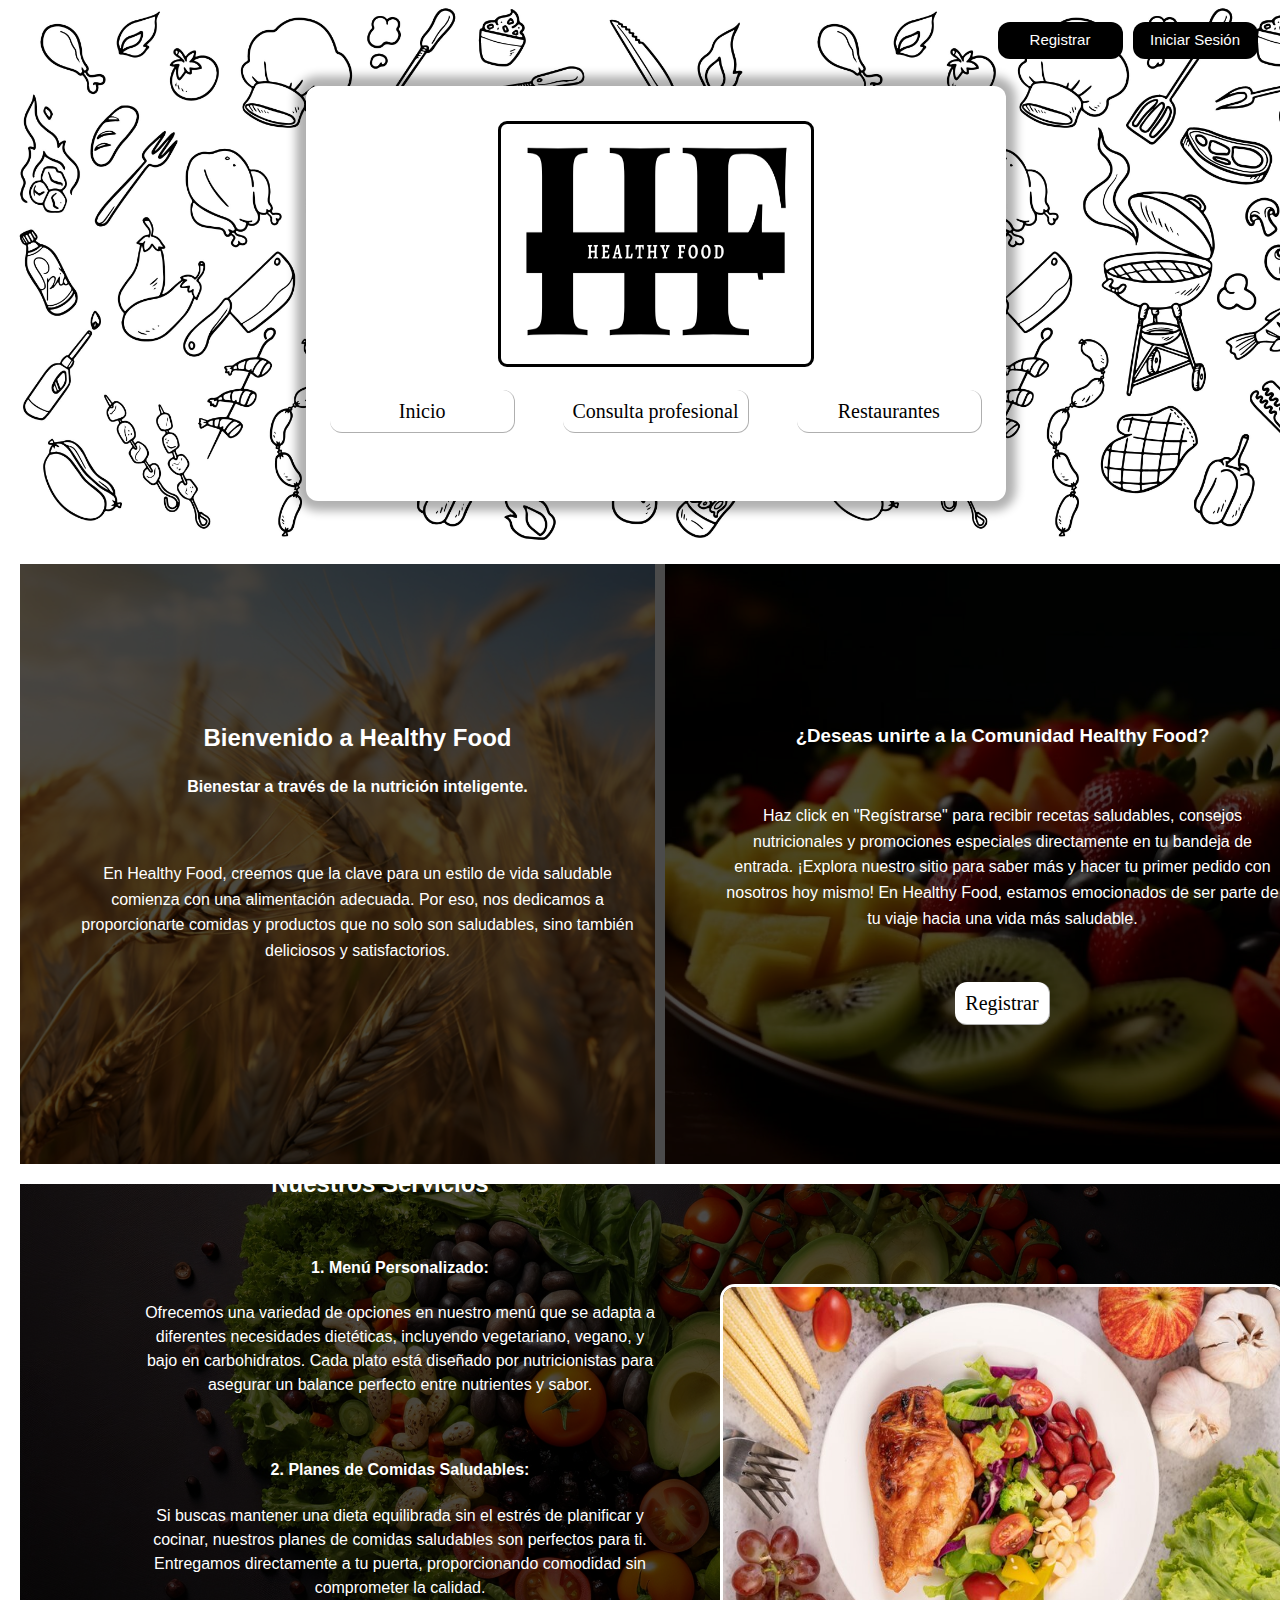
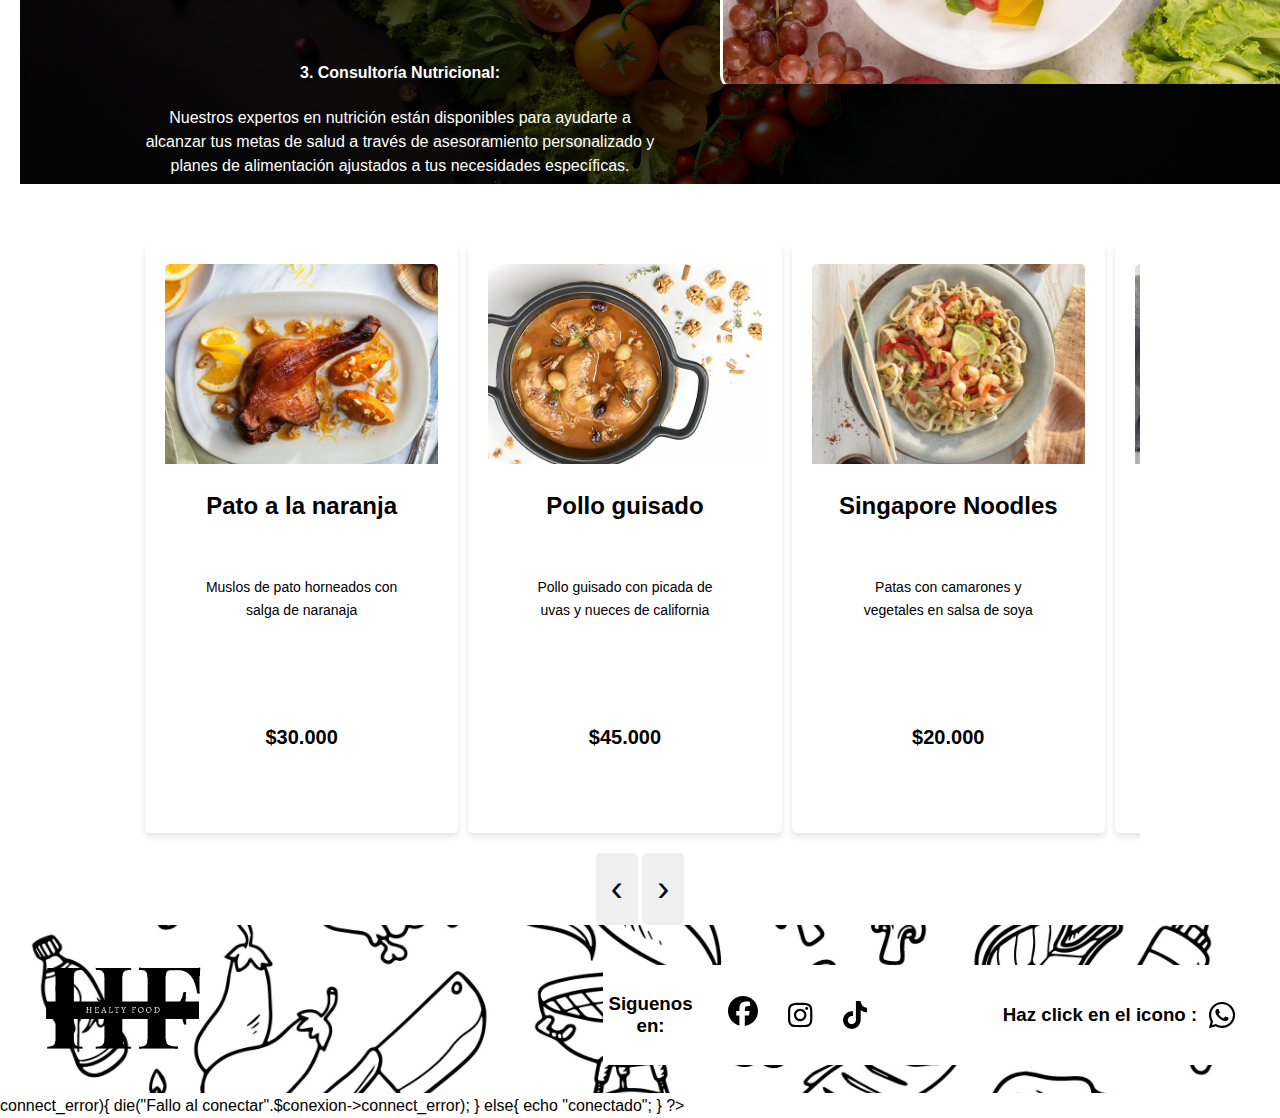
==== commit da5ef064: "Guardar cambios en index.html antes de hacer merge" ====
--- a/index.html
+++ b/index.html
@@ -260,6 +260,16 @@
           </div>
         </div>
       </div>
+      <?php
+      $server = "localhost";
+      $user = "root";
+      $password = "";
+      $db = "proyecto";
+      $conexion = new mysqli($server, $user, $password, $db);
+      if($conexion->connect_error){ die("Fallo al
+    conectar".$conexion->connect_error); } else{ echo "conectado"; }
+      ?>
+
     </footer>
     <script src="JS/index.js"></script>
   </body>
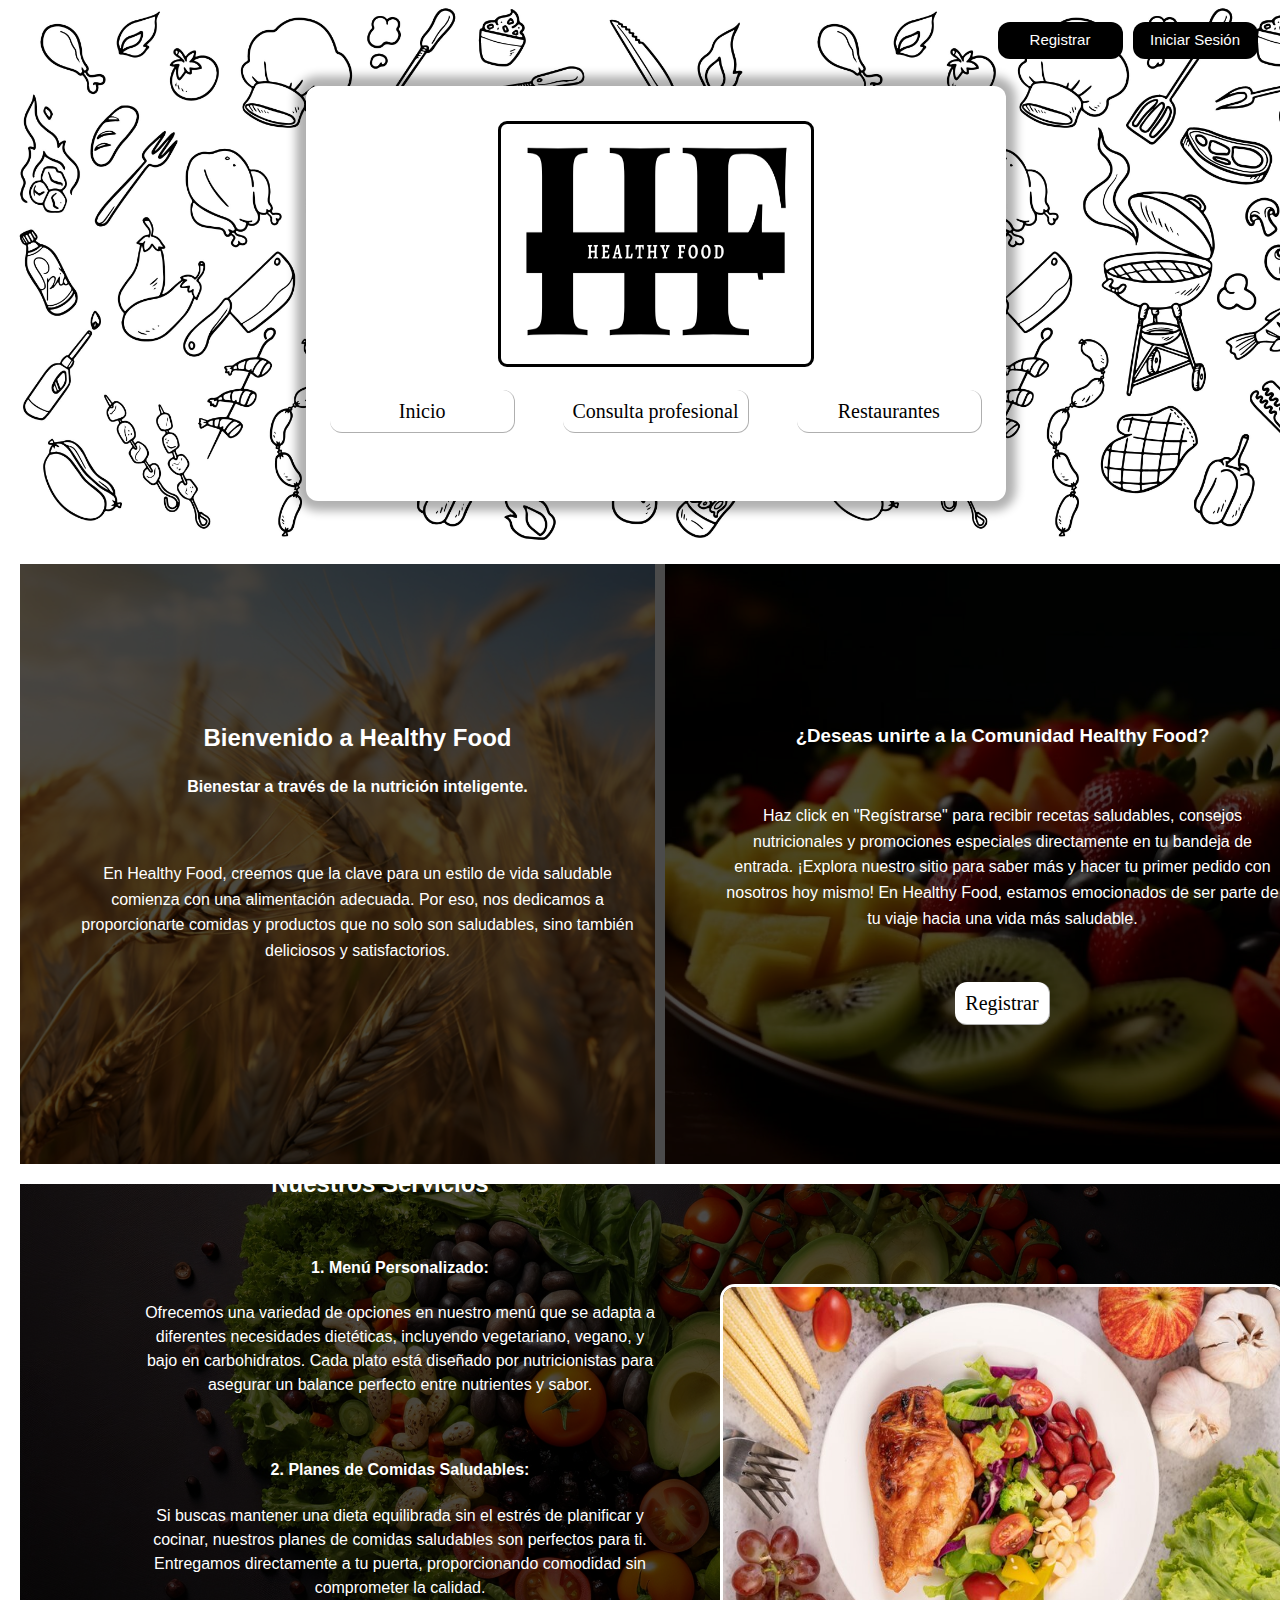
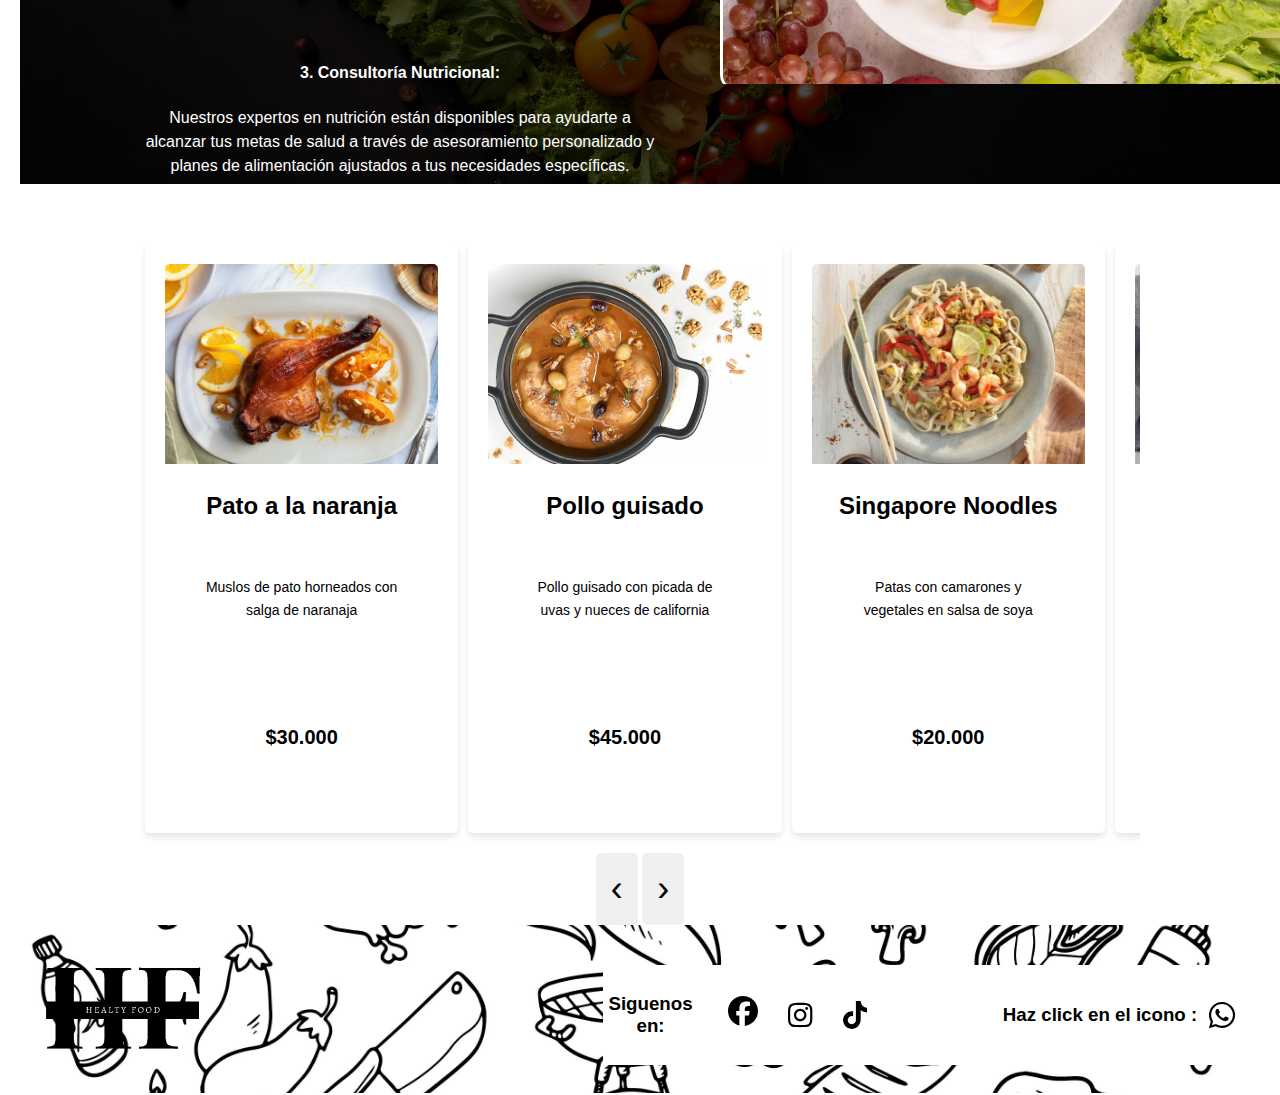
==== commit f366ef19: "index bueno jajaj" ====
--- a/index.html
+++ b/index.html
@@ -31,8 +31,8 @@
         </div>
         <div class="navegador">
           <ul>
-            <li><a href="#search">Inicio</a></li>
-            <li><a> Consulta profesional </a></li>
+            <li><a onclick="window.location.href='index.html'">Inicio</a></li>
+            <li><a onclick="window.location.href='doctores.html'"> Consulta profesional </a></li>
             <li>
               <a onclick="window.location.href='restaurantes.html'">
                 Restaurantes
@@ -260,15 +260,7 @@
           </div>
         </div>
       </div>
-      <?php
-      $server = "localhost";
-      $user = "root";
-      $password = "";
-      $db = "proyecto";
-      $conexion = new mysqli($server, $user, $password, $db);
-      if($conexion->connect_error){ die("Fallo al
-    conectar".$conexion->connect_error); } else{ echo "conectado"; }
-      ?>
+      
 
     </footer>
     <script src="JS/index.js"></script>
